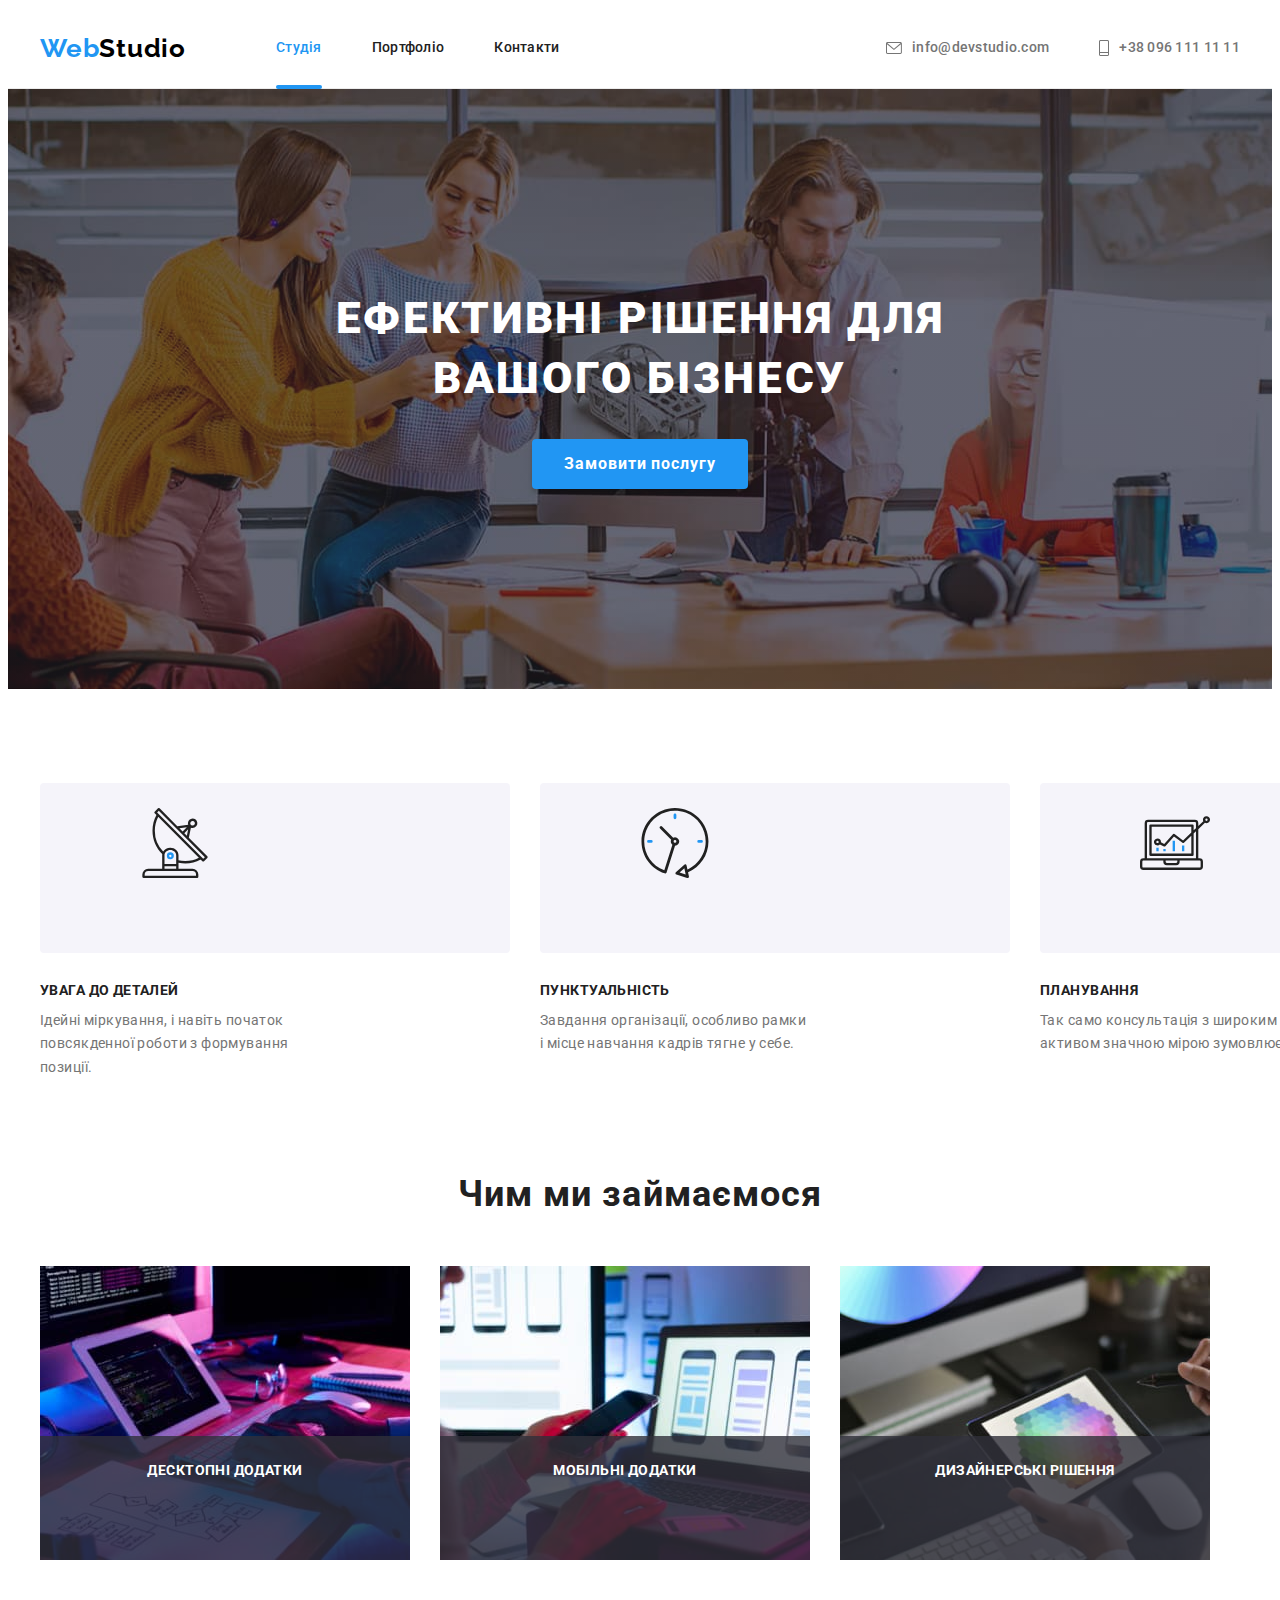
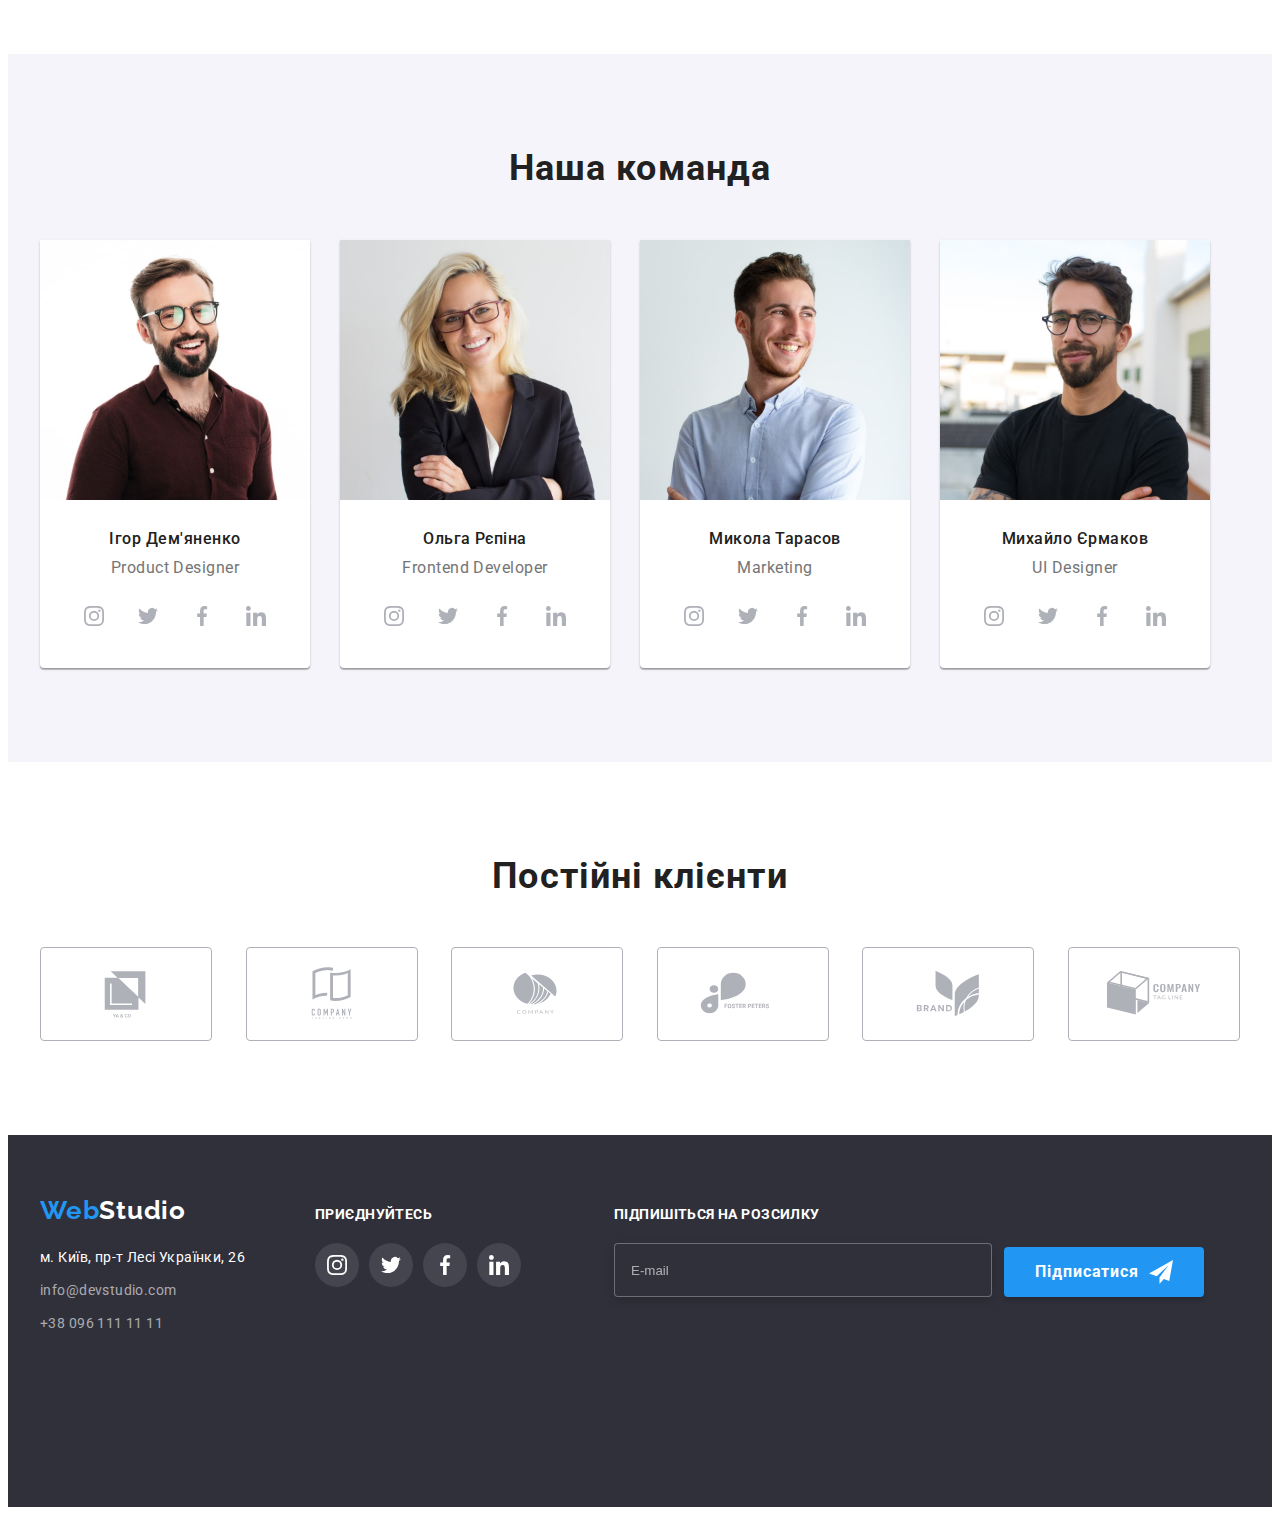
==== index.html @ c4a30b59 "finished" ====
<!DOCTYPE html>
<html lang="uk">

<head>
  <meta charset="UTF-8" />
  <meta http-equiv="X-UA-Compatible" content="IE=edge" />
  <meta name="viewport" content="width=device-width, initial-scale=1.0" />
  <title>WebStudio</title>
  <link rel="stylesheet" href="https://cdnjs.cloudflare.com/ajax/libs/modern-normalize/1.1.0/modern-normalize.min.css"
    integrity="sha512-wpPYUAdjBVSE4KJnH1VR1HeZfpl1ub8YT/NKx4PuQ5NmX2tKuGu6U/JRp5y+Y8XG2tV+wKQpNHVUX03MfMFn9Q=="
    crossorigin="anonymous" referrerpolicy="no-referrer">
  <link rel="preconnect" href="https://fonts.googleapis.com">
  <link rel="preconnect" href="https://fonts.gstatic.com" crossorigin>
  <link href="https://fonts.googleapis.com/css2?family=Raleway:wght@700&family=Roboto:wght@400;500;700;900&display=swap"
    rel="stylesheet">
  <link rel="stylesheet" href="./css/styles.css">
</head>

<body>
  <!-- Верхня лінія -->
  <header class="header-section">
    <div class="container nav-section">

      <nav class="main-nav">
        <a class="logo" href="./index.html" lang="en"><span class="first-logo">Web</span><span
            class="second-logo">Studio</span></a>
        <ul class="nav-list">
          <li class="item"><a class="header-list nav-link current" href="./index.html">Студія</a></li>
          <li class="item"><a class="header-list nav-link" href="./portfolio.html">Портфоліо</a></li>
          <li class="item"><a class="header-list nav-link" href="">Контакти</a></li>
        </ul>
      </nav>

      <ul class="nav-list main-nav">
        <li class="item"><a class="header-list nav-contacts" href="mailto:info@devstudio.com">
            <svg class="nav-icon" width="16" height="12">
              <use href="./images/icons.svg#icon-envelope"></use>
            </svg> info@devstudio.com</a>
        </li>
        <li class="item"><a class="header-list nav-contacts" href="tel:+380961111111">
            <svg class="nav-icon" width="10" height="16">
              <use href="./images/icons.svg#icon-phone"></use>
            </svg> +38 096 111 11 11</a></li>
      </ul>

    </div>
  </header>

  <main>
    <!-- Hero -->
    <section class="hero-section">

      <h1 class="hero-title">Ефективні рішення для вашого бізнесу</h1>
      <button class="button btn" type="button" data-modal-open>Замовити послугу</button>


    </section>
    <!-- Особливості -->
    <section>
      <div class="container">
        <h2 class="visually-hidden">Наші особливості</h2>

        <ul class="features-lists">
          <li class="list">
            <div class="feature-list-icons">
              <svg class="features-icon">
                <use href="./images/icons.svg#icon-antenna"></use>
              </svg>
            </div>
            <h3 class="features-title">УВАГА ДО ДЕТАЛЕЙ</h3>
            <p class="features-text">
              Ідейні міркування, і навіть початок повсякденної роботи з
              формування позиції.
            </p>
          </li>

          <li class="list">
            <div class="feature-list-icons">
              <svg class="features-icon">
                <use href="./images/icons.svg#icon-clock"></use>
              </svg>
            </div>
            <h3 class="features-title">ПУНКТУАЛЬНІСТЬ</h3>
            <p class="features-text">
              Завдання організації, особливо рамки і місце навчання кадрів тягне
              у себе.
            </p>
          </li>

          <li class="list">
            <div class="feature-list-icons">
              <svg class="features-icon">
                <use href="./images/icons.svg#icon-diagram"></use>
              </svg>
            </div>
            <h3 class="features-title">ПЛАНУВАННЯ</h3>
            <p class="features-text">
              Так само консультація з широким активом значною мірою зумовлює.
            </p>
          </li>

          <li class="list">
            <div class="feature-list-icons">
              <svg class="features-icon">
                <use href="./images/icons.svg#icon-astronaut"></use>
              </svg>
            </div>
            <h3 class="features-title">СУЧАСНІ ТЕХНОЛОГІЇ</h3>
            <p class="features-text">
              Значимість цих проблем настільки очевидна, що реалізація планових
              завдань.
            </p>
          </li>
        </ul>
      </div>
    </section>
    <!-- Чим ми займаємося -->
    <section class="work-section">
      <div class="container">
        <h2 class="work-title">Чим ми займаємося</h2>
        <ul class="work-cards">
          <li class="card">
            <img src="./images/programer-working.jpg" alt="Десктопні додатки" width="370" height="294" />
            <h2 class="work-subtitle">Десктопні додатки</h2>
          </li>
          <li class="card">
            <img src="./images/web-ui-designers.jpg" alt="Мобільні додатки" width="370" height="294" />
            <h2 class="work-subtitle">Мобільні додатки</h2>
          </li>
          <li class="card">
            <img src="./images/web-design.jpg" alt="Дизайнерські рішення" width="370" height="294" />
            <h2 class="work-subtitle">Дизайнерські рішення</h2>
          </li>
        </ul>
      </div>

    </section>
    <!-- Наша команда -->
    <section class="team-section">
      <div class="container">
        <h2 class="team-title">Наша команда</h2>
        <ul class="team-cards">

          <li class="team-card">
            <img src="./images/demyanenko.jpg" alt="Фото Ігоря Дем'яненко" width="270">
            <div class="team-text-box">
              <h3 class="text-about">Ігор Дем'яненко</h3>
              <p class="team-text">Product Designer</p>
              <ul class="network-list">

                <li>
                  <a class="network-link" href=""><svg class="social-network">
                      <use href="./images/icons.svg#icon-instagram"></use>
                    </svg></a>
                </li>

                <li>
                  <a class="network-link" href=""><svg class="social-network">
                      <use href="./images/icons.svg#icon-twitter"></use>
                    </svg></a>
                </li>

                <li>
                  <a class="network-link" href=""><svg class="social-network">
                      <use href="./images/icons.svg#icon-facebook"></use>
                    </svg></a>
                </li>

                <li>
                  <a class="network-link" href=""><svg class="social-network">
                      <use href="./images/icons.svg#icon-linkedin"></use>
                    </svg></a>
                </li>

              </ul>
            </div>

          </li>

          <li class="team-card">
            <img src="./images/repina.jpg" alt="Фото Ольги Рєпіної" width="270">
            <div class="team-text-box">
              <h3 class="text-about">Ольга Рєпіна</h3>
              <p class="team-text">Frontend Developer</p>
              <ul class="network-list">

                <li>
                  <a class="network-link" href=""><svg class="social-network">
                      <use href="./images/icons.svg#icon-instagram"></use>
                    </svg></a>
                </li>

                <li>
                  <a class="network-link" href=""><svg class="social-network">
                      <use href="./images/icons.svg#icon-twitter"></use>
                    </svg></a>
                </li>

                <li>
                  <a class="network-link" href=""><svg class="social-network">
                      <use href="./images/icons.svg#icon-facebook"></use>
                    </svg></a>
                </li>

                <li>
                  <a class="network-link" href=""><svg class="social-network">
                      <use href="./images/icons.svg#icon-linkedin"></use>
                    </svg></a>
                </li>

              </ul>
            </div>
          </li>

          <li class="team-card">
            <img src="./images/tarasov.jpg" alt="Фото Миколи Тарасова" width="270">
            <div class="team-text-box">
              <h3 class="text-about">Микола Тарасов</h3>
              <p class="team-text">Marketing</p>
              <ul class="network-list">

                <li>
                  <a class="network-link" href=""><svg class="social-network">
                      <use href="./images/icons.svg#icon-instagram"></use>
                    </svg></a>
                </li>

                <li>
                  <a class="network-link" href=""><svg class="social-network">
                      <use href="./images/icons.svg#icon-twitter"></use>
                    </svg></a>
                </li>

                <li>
                  <a class="network-link" href=""><svg class="social-network">
                      <use href="./images/icons.svg#icon-facebook"></use>
                    </svg></a>
                </li>

                <li>
                  <a class="network-link" href=""><svg class="social-network">
                      <use href="./images/icons.svg#icon-linkedin"></use>
                    </svg></a>
                </li>

              </ul>
            </div>
          </li>

          <li class="team-card">
            <img src="./images/ermakov.jpg" alt="Фото Михайла Єрмакова" width="270">
            <div class="team-text-box">
              <h3 class="text-about">Михайло Єрмаков</h3>
              <p class="team-text">UI Designer</p>
              <ul class="network-list">

                <li>
                  <a class="network-link" href=""><svg class="social-network">
                      <use href="./images/icons.svg#icon-instagram"></use>
                    </svg></a>
                </li>

                <li>
                  <a class="network-link" href=""><svg class="social-network">
                      <use href="./images/icons.svg#icon-twitter"></use>
                    </svg></a>
                </li>

                <li>
                  <a class="network-link" href=""><svg class="social-network">
                      <use href="./images/icons.svg#icon-facebook"></use>
                    </svg></a>
                </li>

                <li>
                  <a class="network-link" href=""><svg class="social-network">
                      <use href="./images/icons.svg#icon-linkedin"></use>
                    </svg></a>
                </li>

              </ul>
            </div>
          </li>

        </ul>
      </div>

    </section>
    <!-- Наші клієнти-->
    <section class="our-clients">
      <div class="container">

        <h2 class="clients-title">Постійні клієнти</h2>
        <ul class="clients-list">
          <li><a class="clients-link" href="#"><svg class="clients-icon">
                <use href="./images/icons.svg#icon-client1"></use>
              </svg></a></li>
          <li><a class="clients-link" href="#"><svg class="clients-icon">
                <use href="./images/icons.svg#icon-client2"></use>
              </svg></a></li>
          <li><a class="clients-link" href="#"><svg class="clients-icon">
                <use href="./images/icons.svg#icon-client3"></use>
              </svg></a></li>
          <li><a class="clients-link" href="#"><svg class="clients-icon">
                <use href="./images/icons.svg#icon-client4"></use>
              </svg></a></li>
          <li><a class="clients-link" href="#"><svg class="clients-icon">
                <use href="./images/icons.svg#icon-client5"></use>
              </svg></a></li>
          <li><a class="clients-link" href="#"><svg class="clients-icon">
                <use href="./images/icons.svg#icon-client6"></use>
              </svg></a></li>
        </ul>

      </div>

    </section>
  </main>
  <!-- Футер -->
  <footer class="footer-section">
    <div class="container footer-blocks">
      <div class="first-footer-block">
        <a class="logo-footer" href="./index.html" lang="en"><span class="first-logo">Web</span><span
            class="third-logo">Studio</span></a>
        <address class="adress-list">
          <ul>

            <li class="item">
              <a class="adress-link" href="https://goo.gl/maps/v7Aq9cfspmDYKa2J8" target="_blank"
                rel="noreferrer noopener">м.
                Київ, пр-т Лесі
                Українки, 26</a>
            </li>

            <li class="item"><a class="footer-list" href="mailto:info@devstudio.com">info@devstudio.com</a></li>
            <li class="item"><a class="footer-list" href="tel:+380961111111">+38 096 111 11 11</a></li>

          </ul>

        </address>

      </div>


      <div>
        <p class="networks-text">приєднуйтесь</p>
        <ul class="footer-links">

          <li>
            <a class="footer-network-link" href=""><svg class="social-network">
                <use href="./images/icons.svg#icon-instagram"></use>
              </svg></a>
          </li>

          <li>
            <a class="footer-network-link" href=""><svg class="social-network">
                <use href="./images/icons.svg#icon-twitter"></use>
              </svg></a>
          </li>

          <li>
            <a class="footer-network-link" href=""><svg class="social-network">
                <use href="./images/icons.svg#icon-facebook"></use>
              </svg></a>
          </li>

          <li>
            <a class="footer-network-link" href=""><svg class="social-network">
                <use href="./images/icons.svg#icon-linkedin"></use>
              </svg></a>
          </li>

        </ul>
      </div>

      <div class="footer-label">
        <div>
          <p class="networks-text">Підпишіться на розсилку</p>
          <label>
            <input type="email" name="email" placeholder="E-mail" />
          </label>
        </div>
        <button class="footer-btn btn" type="submit">Підписатися
          <svg class="icon-send" width="24" height="24">
            <use href="./images/icons.svg#icon-send"></use>
          </svg>
        </button>
      </div>
    </div>

  </footer>

  <div class="backdrop is-hidden" data-modal>
    <div class="modal">
      <button class="modal-button" type="button" data-modal-close>
        <svg class="modal-icon" width="11" height="11">
          <use href="./images/icons.svg#icon-close"></use>
        </svg>
      </button>

      <p class="form-text">Залиште свої дані, ми вам передзвонимо</p>

      <form class="form">

        <div class="form-field">
          <label class="label">
            Ім'я
            <input type="name" name="name" required />

            <svg class="form-icon" width="18" height="18">
              <use href="./images/icons.svg#person-form"></use>
            </svg>
          </label>
        </div>


        <div class="form-field">
          <label class="label">
            Телефон
            <input type="phone" name="phone" required />

            <svg class="form-icon" width="18" height="18">
              <use href="./images/icons.svg#phone-form"></use>
            </svg>
          </label>
        </div>

        <div class="form-field">
          <label class="label">
            Пошта
            <input type="email" name="email" required />

            <svg class="form-icon" width="18" height="18">
              <use href="./images/icons.svg#email-form"></use>
            </svg>
          </label>
        </div>

        <div class="form-field">
          <label class="label">
            Коментар
            <textarea name="feedback" rows="5" placeholder="Введіть текст"></textarea>
          </label>
        </div>



        <label class="check">
          <input class="check-box" type="checkbox" name="contract" value="contract" />
          <svg class="icon-check" width="16" height="15">
            <use href="./images/icons.svg#icon-check"></use>
          </svg>
          <span class="chek-text">Погоджуюся з розсилкою та приймаю</span><a class="chek-link" href="#">Умови
            договору</a>
        </label>

        <button class="form-button btn" type="submit">Відправити</button>
      </form>
    </div>
  </div>

  <script src="./js/modal.js"></script>
</body>



</html>
---- css/styles.css ----
:root {
   --title-text-color: #212121;
   --primary-text-color: #757575;
   --accent-color: #2196F3;
   --white-color: #FFFFFF;
   --black-color: #000000;
   --secondary-bg-color: #F5F4FA;
   --dark-bg-color: #2F303A;
   --button-focus: #188CE8;
   --adress-color: rgba(255, 255, 255, 0.6);
   --border-color: #EEEEEE;
   --social-network-color: #AFB1B8;
   --bg-footer-icon-color: rgba(255, 255, 255, 0.1);
   --hero-bg: #C4C4C4;
   --pf-overflow-color: rgba(33, 150, 243, 0.9);
   --modal-bg-color: rgba(0, 0, 0, 0.2);

   --button-shadow: 0px 3px 1px rgba(0, 0, 0, 0.1),
      0px 1px 2px rgba(0, 0, 0, 0.08),
      0px 2px 2px rgba(0, 0, 0, 0.12);

   --modal-box-shadow: box-shadow: 0px 1px 3px rgba(0, 0, 0, 0.12), 0px 1px 1px rgba(0, 0, 0, 0.14), 0px 2px 1px rgba(0, 0, 0, 0.2);

   --poftfolio-card-shadow: box-shadow: 0px 1px 1px rgba(0, 0, 0, 0.12), 0px 4px 4px rgba(0, 0, 0, 0.06), 1px 4px 6px rgba(0, 0, 0, 0.16);
   
}

/* ------------------------ General ------------------- */


a {
   text-decoration: none;
}

li {
   list-style-type: none;
}

body {
   font-family: 'Roboto', sans-serif;

   color: var(--primary-text-color);
   background-color: var(--white-color);
}

.container {
   margin-left: auto;
   margin-right: auto;
   padding-left: 15px;
   padding-right: 15px;
   width: 1200px;
   
}

img {
   display: block;
   max-width: 100%;
}


h1,
h2,
h3,
h4,
h5,
h6,
p {
   margin: 0;

}

ul {
   margin: 0;
   padding: 0;
}

section {
   padding-top: 94px;
   padding-bottom: 94px;
}
/* ---------------------- Button ---------------------------- */

.btn {
   cursor: pointer;
   border-radius: 4px;
   border: transparent;
   
   font-family: inherit;
   font-weight: 700;
   font-size: 16px;
   line-height: 1.87;
   letter-spacing: 0.06em;
   
   color: var(--white-color);
   background-color: var(--accent-color);
   box-shadow: 0px 4px 4px rgba(0, 0, 0, 0.15);
   
   transition: background-color 250ms cubic-bezier(0.4, 0, 0.2, 1);

}

/* -------------------------- Header --------------------- */

.header-section {
   border-bottom: 1px solid #ECECEC;
}


.nav-section {
   display: flex;
   justify-content: space-between;
   
}

/* ================== Logo ======================*/

.logo, .logo-footer {
   font-family: 'Raleway';
   font-style: normal;
   font-weight: 700;
   font-size: 26px;
   line-height: 1.19;
   letter-spacing: 0.03em;
}

.logo {
   margin-right: 90px;
}

.first-logo {
   color: var(--accent-color);
}

.second-logo {
   color: var(--black-color);
}

.third-logo {
   color: var(--white-color);
}

/* ------------------------ Navigation ------------------------*/

.header-list {
   font-weight: 500;
   font-size: 14px;
   line-height: 1.14;
   letter-spacing: 0.02em;
}

.main-nav {
   display: flex;
   align-items: center;
}

.nav-list {
   display: flex;
}

.nav-list .item + .item {
   margin-left: 50px;
}


.nav-link {
   position: relative;
   display: block;
   padding: 32px 0;

   color: var(--title-text-color);

   transition: color 250ms cubic-bezier(0.4, 0, 0.2, 1);

}

.nav-link:hover,
.nav-link:focus {
   color: var(--accent-color);

}

.nav-link.current {
   color: var(--accent-color);

      /* outline: 2px solid red; */
}

.current::after {
   content: '';

   position: absolute;
   left: 0;
   bottom: -1px;

   display: block;
   width: 100%;
   height: 4px;
   border-radius: 2px;
   background-color: var(--accent-color);   
   
}


.nav-contacts {
   display: flex;
   align-items: center;
   padding: 32px 0;

   color: var(--primary-text-color);

   transition: color 250ms cubic-bezier(0.4, 0, 0.2, 1);
   
}

.nav-contacts:hover, 
.nav-contacts:focus,
.nav-icon:hover,
.nav-icon:focus{
   color: var(--accent-color);
   fill: var(--accent-color);

}

.nav-icon {
   margin-right: 10px;
   fill: currentColor;

   transition: fill 250ms cubic-bezier(0.4, 0, 0.2, 1);
}


/* ------------------------ HERO ------------------------------- */

.hero-section {
   padding: 200px 0;
   margin: auto;
   max-width: 1600px;
   text-align: center;

   background-image: linear-gradient(to right, rgba(47, 48, 58, 0.4), rgba(47, 48, 58, 0.4)), url(../images/hero-banner.jpg);
   background-position: 50% 50%;
   background-repeat: no-repeat;
   background-size: cover;
   
   background-color: var(--hero-bg);
}

.hero-title {
   margin-top: 0;
   margin-bottom: 30px;
   margin-left: auto;
   margin-right: auto;
   max-width: 696px;

   font-weight: 900;
   font-size: 44px;
   line-height: 1.36;
   letter-spacing: 0.06em;
   text-transform: uppercase;

   color: var(--white-color);
   
   
}

.button {
   min-width: 216px;
   padding: 10px 32px;
   
   
}


.button:focus,
.button:hover,
.footer-btn:hover,
.footer-btn:focus {
   background-color: var(--button-focus);

}


/* < !-------------------- Особливості ----------------------> */

.visually-hidden {
   position: absolute;
   white-space: nowrap;
   width: 1px;
   height: 1px;
   overflow: hidden;
   border: 0;
   padding: 0;
   clip: rect(0 0 0 0);
   clip-path: inset(50%);
   margin: -1px;
}

.feature-list-icons {
   width: 270px;
   height: 120px;
   padding: 25px 100px;
   margin-bottom: 30px;
   border-radius: 4px;

   background-color: var(--secondary-bg-color);
}

.features-lists {
   display: flex;
   
}

.features-icon {
   width: 70px;
   height: 70px;
   fill: currentColor;
}



.features-title {
   margin-top: 0;
   margin-bottom: 10px;
   width: 270px;

   font-weight: 700;
   font-size: 14px;
   line-height: 1.14;
   letter-spacing: 0.03em;
   text-transform: uppercase;

   color: var(--title-text-color);
}


.features-text {
   width: 270px;

   font-size: 14px;
   line-height: 1.71;
   letter-spacing: 0.03em;

}

.features-lists .list + .list {
   margin-left: 30px;
}

.work-title, 
.team-title,
.clients-title {
   margin-bottom: 50px;

   font-weight: 700;
   font-size: 36px;
   line-height: 1.16;
   text-align: center;
   letter-spacing: 0.03em;

   color: var(--title-text-color);
}

/* ---------------------Чим ми займаємося--------------------- */

.work-section {
   padding-top: 0;
}


.work-cards {
   display: flex;
}

.card {
   position: relative;
}

.work-subtitle {
   position: absolute;
   bottom: 0;

   padding: 27px 0;

   width: 100%;
   height: 70px;

   font-weight: 700;
   font-size: 14px;
   line-height: 1.14;
   text-align: center;
   letter-spacing: 0.03em;
   text-transform: uppercase;
   
   color: var(--white-color);
   background-color:rgba(47, 48, 58, 0.8);
}

.card:not(:last-child) {
   margin-right: 30px;
}


/* -------------------------Наша команда--------------------- */



.team-section {
   background-color: var(--secondary-bg-color);
}


.team-cards {
   display: flex;
   
}

.team-card {
   text-align: center;

   background-color: var(--white-color);
   box-shadow: 0px 1px 3px rgba(0, 0, 0, 0.12),
      0px 1px 1px rgba(0, 0, 0, 0.14),
      0px 2px 1px rgba(0, 0, 0, 0.2);
      border-radius: 0px 0px 4px 4px;
}


.team-card:not(:last-child) {
   margin-right: 30px;
}

.text-about {
   
   margin-bottom: 10px;

   font-weight: 500;
   font-size: 16px;
   line-height: 1.18;
   letter-spacing: 0.03em;

   color: var(--title-text-color);
}

.team-text {
   margin-bottom: 16px;

   font-size: 16px;
   line-height: 1.18;
   letter-spacing: 0.03em;
}

.team-text-box {
   padding: 30px 0;
}

.network-list {
   display: flex;
   justify-content: center;
   gap: 10px;


   /* outline: 2px solid tomato; */
   
}

.social-network { 
   width: 20px;
   height: 20px;

   /* outline: 2px solid blue; */
}

.network-link {
   display: flex;
   justify-content: center;
   align-items: center;
   width: 44px;
   height: 44px;
   fill: var(--social-network-color);
   background-color: var(--white-color);
   border-radius: 50%;

   transition: background-color 250ms cubic-bezier(0.4, 0, 0.2, 1), fill 250ms cubic-bezier(0.4, 0, 0.2, 1);

   /* outline: 2px solid green; */

}


.network-link:hover,
.network-link:focus,
.footer-network-link:hover,
.footer-network-link:focus {
   fill: #FFFFFF;
   background-color: var(--accent-color);

}


/* ---------------------- Постійні клієнти----------------- */

.clients-list {
   display: flex;
   justify-content: space-between;

   /* outline: 2px solid tomato; */
}

.clients-link {
   
   display: flex;
   align-items: center;
   justify-content: center;
   width: 170px;
   height: 92px;
   
   border: 1px solid var(--social-network-color);
   border-radius: 4px;

   color: var(--social-network-color);

   transition: color 250ms cubic-bezier(0.4, 0, 0.2, 1), border-color 250ms cubic-bezier(0.4, 0, 0.2, 1);
   
}

.clients-icon {
   width: 106px;
   height: 60px;

   fill: currentColor;

}

.clients-link:hover, 
.clients-link:focus {
   color: var(--accent-color);
   border-color: var(--accent-color);

}



/*------------------- Футер ---------------------------*/



.footer-section {
   height: 252px;
   padding-top: 60px;
   padding-bottom: 60px;

   background-color: var(--dark-bg-color);
}


.adress-link {
   font-style: normal;
   font-size: 14px;
   line-height: 1.71;     
   letter-spacing: 0.03em;

   color: var(--white-color);

   transition: color 250ms cubic-bezier(0.4, 0, 0.2, 1);
}

.adress-link:hover, 
.adress-link:focus {
   color: var(--accent-color);

}

.footer-list {
   font-style: normal;
   font-size: 14px;
   line-height: 1.71;
   letter-spacing: 0.03em;

   color: var(--adress-color);

   transition: color 250ms cubic-bezier(0.4, 0, 0.2, 1);
}

.adress-list {
   margin-top: 20px;
}

.footer-list:hover, 
.footer-list:focus {
   color: var(--accent-color);

}


.adress-list .item + .item {
   margin-top: 9px;
}

.networks-text {
   margin-bottom: 20px;
   font-weight: 700;
   font-size: 14px;
   line-height: 1.14;
   letter-spacing: 0.03em;
   text-transform: uppercase;
   
   color: var(--white-color);
}

.footer-network-link {
   display: flex;
   justify-content: center;
   align-items: center;
   border-radius: 50%;
   width: 44px;
   height: 44px;
   fill: var(--white-color);
   background-color: var(--bg-footer-icon-color);

   transition: background-color 250ms cubic-bezier(0.4, 0, 0.2, 1);

}

.footer-blocks {
   display: flex;
   align-items: baseline;
}

.first-footer-block {
   margin-right: 70px;
}

.footer-links {
   display: flex;
   gap: 10px;
}

.footer-label {
   display: flex;
   align-items: flex-end;
   gap: 12px;
   margin-left: 93px;
}

.footer-btn {
   display: flex;
   justify-content: center;
   align-items: center;
   gap: 10px;
   padding-top: 10px;
   padding-bottom: 10px;
   width: 200px;
   height: 50px;

   transition: background-color 250ms cubic-bezier(0.4, 0, 0.2, 1);
}

.footer-label input {
   padding-left: 16px;
   width: 358px;
   height: 50px;
   border: 1px solid rgba(255, 255, 255, 0.3);
   filter: drop-shadow(0px 4px 4px rgba(0, 0, 0, 0.15));
   border-radius: 4px;

   background-color: var(--dark-bg-color)
}

.footer-label input:hover,
.footer-label input:focus {

   outline-color: var(--accent-color);
   border-color: var(--accent-color);
   
}

.footer-label input::placeholder {
   color: var(--adress-color);
}

.icon-send {
   fill: var(--white-color);
}

/* -------------------- Portfolio  ------------------*/

.portfolio-buttons {
   display: flex;
   justify-content: center;
   margin-bottom: 50px;
  
}

.portfolio-button {
   padding: 6px 22px;
   cursor: pointer;
   border-radius: 4px;
   border: transparent;

   min-width: 73px;
   font-family: inherit;
   font-weight: 500;
   font-size: 16px;
   line-height: 1.62;
   text-align: center;
   letter-spacing: 0.03em;

   background-color: var(--secondary-bg-color);
   color: var(--title-text-color);

   transition: background-color 250ms cubic-bezier(0.4, 0, 0.2, 1), color 250ms cubic-bezier(0.4, 0, 0.2, 1), box-shadow 250ms cubic-bezier(0.4, 0, 0.2, 1);
    
}

.portfolio-buttons > .item:not(:first-child) {
   margin-left: 8px;
}

.portfolio-button:hover,
.portfolio-button:focus {
   background-color: var(--accent-color);
   color: var(--white-color);
   box-shadow: var(--button-shadow);

}

.project-title {
   margin-bottom: 4px;
   font-weight: 700;
   font-size: 18px;
   line-height: 2;
   letter-spacing: 0.06em;

   color: var(--title-text-color);
}

.project-caption {
   
   font-size: 16px;
   line-height: 1.88;
   letter-spacing: 0.03em;

   color: var(--primary-text-color);
}


.pf-card {
   background: var(--white-color);
}

.pf-links {
   display: block;

   transition: box-shadow 250ms cubic-bezier(0.4, 0, 0.2, 1);
}

.pf-links:hover,
.pf-links:focus {
   box-shadow: 0px 1px 1px rgba(0, 0, 0, 0.12), 0px 4px 4px rgba(0, 0, 0, 0.06), 1px 4px 6px rgba(0, 0, 0, 0.16);

}

.portfolio-cards {
   display: flex;
   flex-wrap: wrap;
   gap: 30px;
}

.pf-card-text {
   padding: 20px 24px;

   border-right: 1px solid #EEEEEE;
   border-bottom: 1px solid #EEEEEE;
   border-left: 1px solid #EEEEEE;
}


.pf-thumb {
   position: relative;
   overflow: hidden;
}

.pf-links:hover .overlay,
.pf-links:focus .overlay {
   transform: translateY(0);

}

.overlay {
   position: absolute;
   top: 0;
   left: 0;
   width: 100%;
   height: 100%;
   background-color: var(--pf-overflow-color);

   transform: translateY(101%);

   transition: transform 250ms cubic-bezier(0.4, 0, 0.2, 1);
}

.overlay-text {
   padding: 63px 24px;
   font-size: 18px;
   line-height: 1.56;
   letter-spacing: 0.03em;
   
   color: var(--white-color);
}



/* ==================== Modal ===================== */



.backdrop {
   position: fixed;
   top: 0;
   left: 0;
   width: 100%;
   height: 100%;
   z-index: 100;
   background-color: var(--modal-bg-color);

   transition: visibility 250ms cubic-bezier(0.4, 0, 0.2, 1), opacity 250ms cubic-bezier(0.4, 0, 0.2, 1);
}

.backdrop.is-hidden {
   opacity: 0;
   pointer-events: none;
   visibility: hidden;
}

.modal {
   padding: 40px;

   position: absolute;
   top: 50%;
   left: 50%;
   transform: translate(-50%, -50%);


   min-width: 528px;
   min-height: 581px;

   background-color: var(--white-color);

   box-shadow: var(--modal-box-shadow);
   border-radius: 4px;


}

.modal-button {
   position: absolute;
   top: 8px;
   right: 8px;

   display: flex;
   align-items: center;
   justify-content: center;

   width: 30px;
   height: 30px;
   cursor: pointer;

   border-radius: 50%;
   border: 1px solid rgba(0, 0, 0, 0.1);
   background-color: var(--white-color);
   fill: var(--black-color);

   transition: fill 250ms cubic-bezier(0.4, 0, 0.2, 1);

}

.modal-button:hover,
.modal-button:focus {
   fill: var(--accent-color);

}

.form-button {
   display: block;
   padding: 10px 52px;
   min-width: 200px;
   margin: auto;

   transition: background-color 250ms cubic-bezier(0.4, 0, 0.2, 1);
}

.form-button:hover, 
.form-button:focus {
   background-color: var(--button-focus);
}

.form {
   
   margin-left: auto;
   margin-right: auto;
   width: 448px;

   /* outline: 1px solid blue; */
}


.form-text {
   margin-bottom: 12px;
   font-weight: 700;
   font-size: 20px;
   line-height: 1.15;
   text-align: center;
   letter-spacing: 0.03em;
   
   color: var(--title-text-color);
}

.form-field {
   /* outline: 1px solid tomato; */

   margin-bottom: 20px;
   
}

.label {
   position: relative;
   display: flex;
   flex-direction: column;
   width: 100%;

}

textarea {
   margin-top: 4px;
   padding: 12px 16px;

   resize: none;

   border: 1px solid rgba(33, 33, 33, 0.2);
   border-radius: 4px;

   transition: border-color 250ms cubic-bezier(0.4, 0, 0.2, 1), outline-color 250ms cubic-bezier(0.4, 0, 0.2, 1);

}


.form-icon {
   position: absolute;

   bottom: 11px;
   left: 12px;

   transition: fill 250ms cubic-bezier(0.4, 0, 0.2, 1);
}

.form-field input {
   margin-top: 4px;
   padding-left: 42px;
   border: 1px solid rgba(33, 33, 33, 0.2);
   border-radius: 4px;
   min-height: 40px;

   transition: border-color 250ms cubic-bezier(0.4, 0, 0.2, 1), outline-color 250ms cubic-bezier(0.4, 0, 0.2, 1);
}

label:hover,
.form-field input:hover,
.form-field input:focus,
.form-field input:focus + .form-icon,
textarea:hover,
textarea:focus {
   border-color: var(--accent-color);
   fill: var(--accent-color);
   outline-color: var(--accent-color);
}

.check {
   
   display: flex;
   align-items: center;
   justify-content: center;
   margin-bottom: 30px;

   /* outline: 2px solid green; */
}


.check > input {

   position: absolute;
   width: 1px;
   height: 1px;
   margin: -1px;
   border: 0;
   padding: 0;
   clip: rect(0 0 0 0);
   overflow: hidden;
}


.chek-text, .chek-link {
   
   font-size: 14px;
   line-height: 1.71;
   letter-spacing: 0.03em;

   color: var(--primary-text-color);
}

.chek-link {
   margin-left: 2px;
   color: var(--accent-color);
   text-decoration: underline;
}

.form-field textarea::placeholder {
   color: rgba(117, 117, 117, 0.5);
}

.icon-check {
   display: block;
   width: 16px;
   height: 15px;
   margin-right: 9px;

   border: 2px solid var(--black-color);
   border-radius: 2px;

   background-color: var(--white-color);

   transition: border-color 250ms cubic-bezier(0.4, 0, 0.2, 1), background-color 250ms cubic-bezier(0.4, 0, 0.2, 1);
}

.check-box:checked + .icon-check {
   background-color: var(--accent-color);
   border-color: transparent;
 }
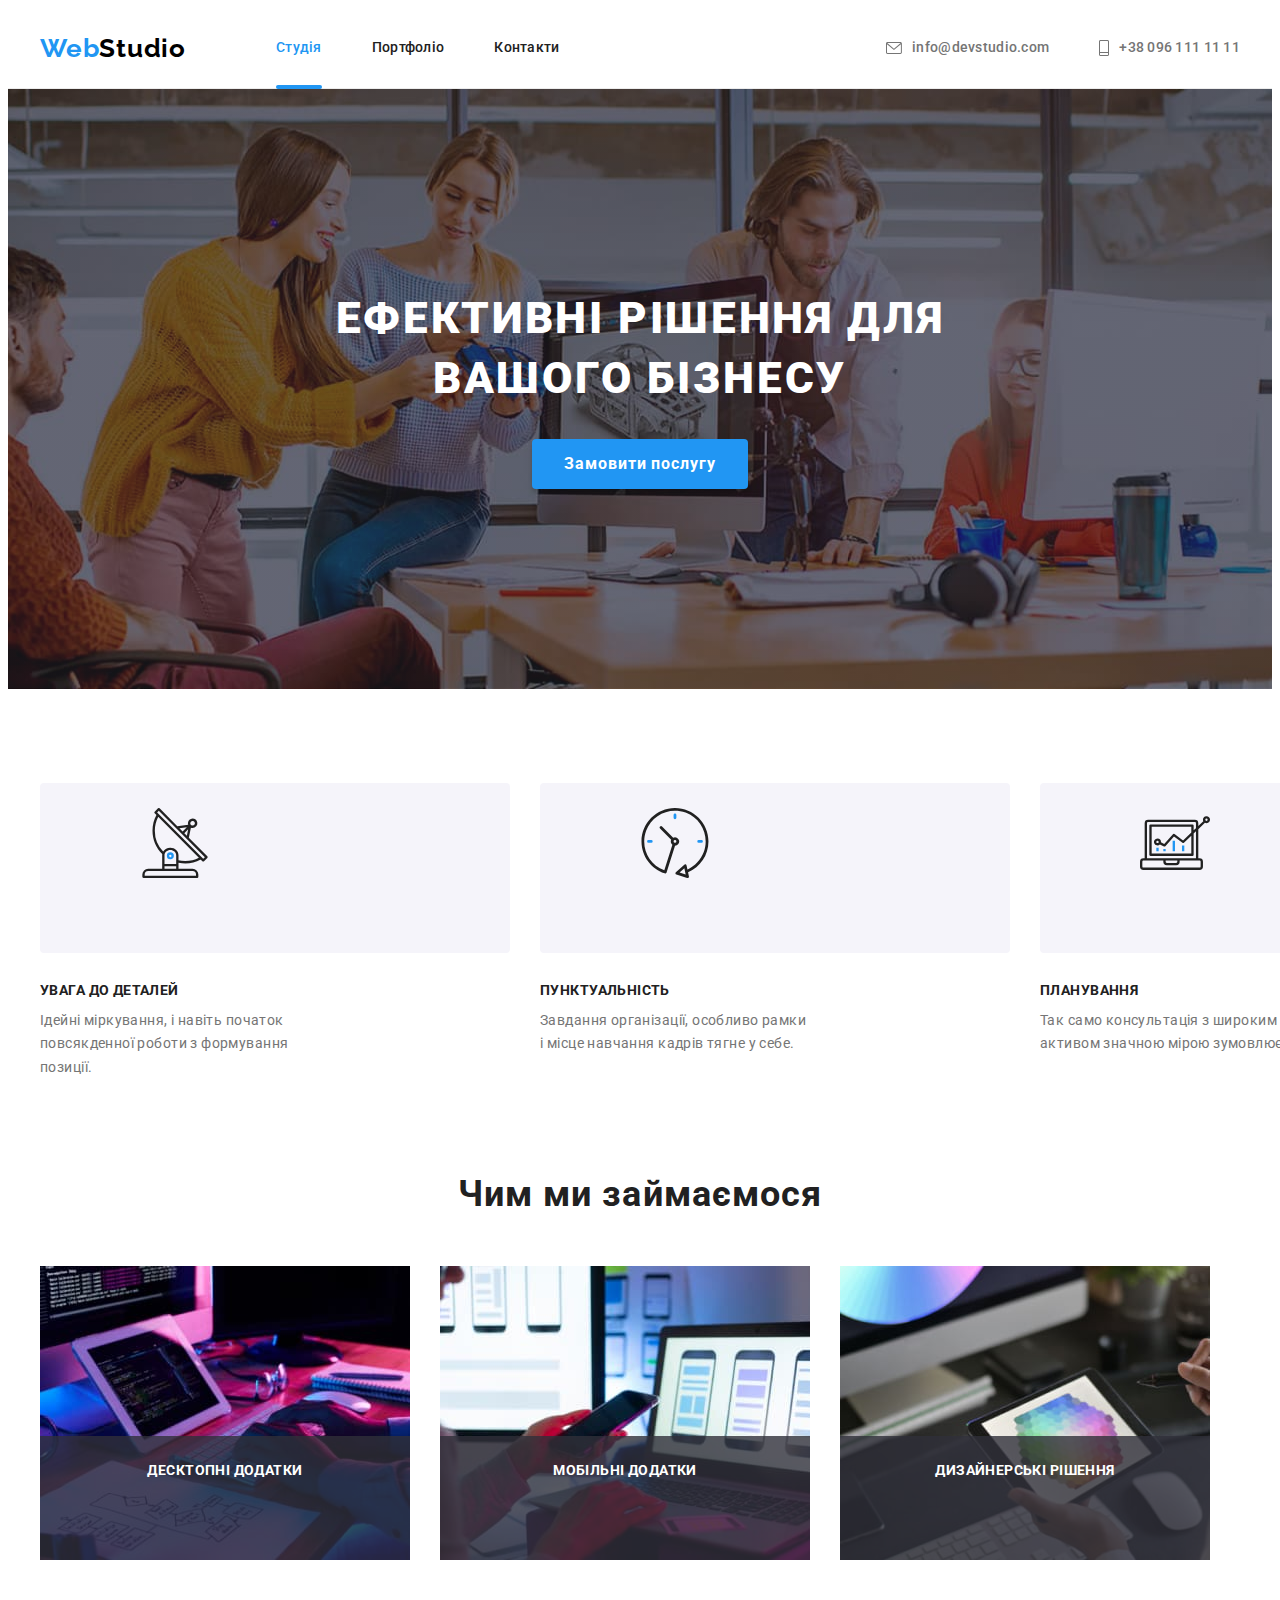
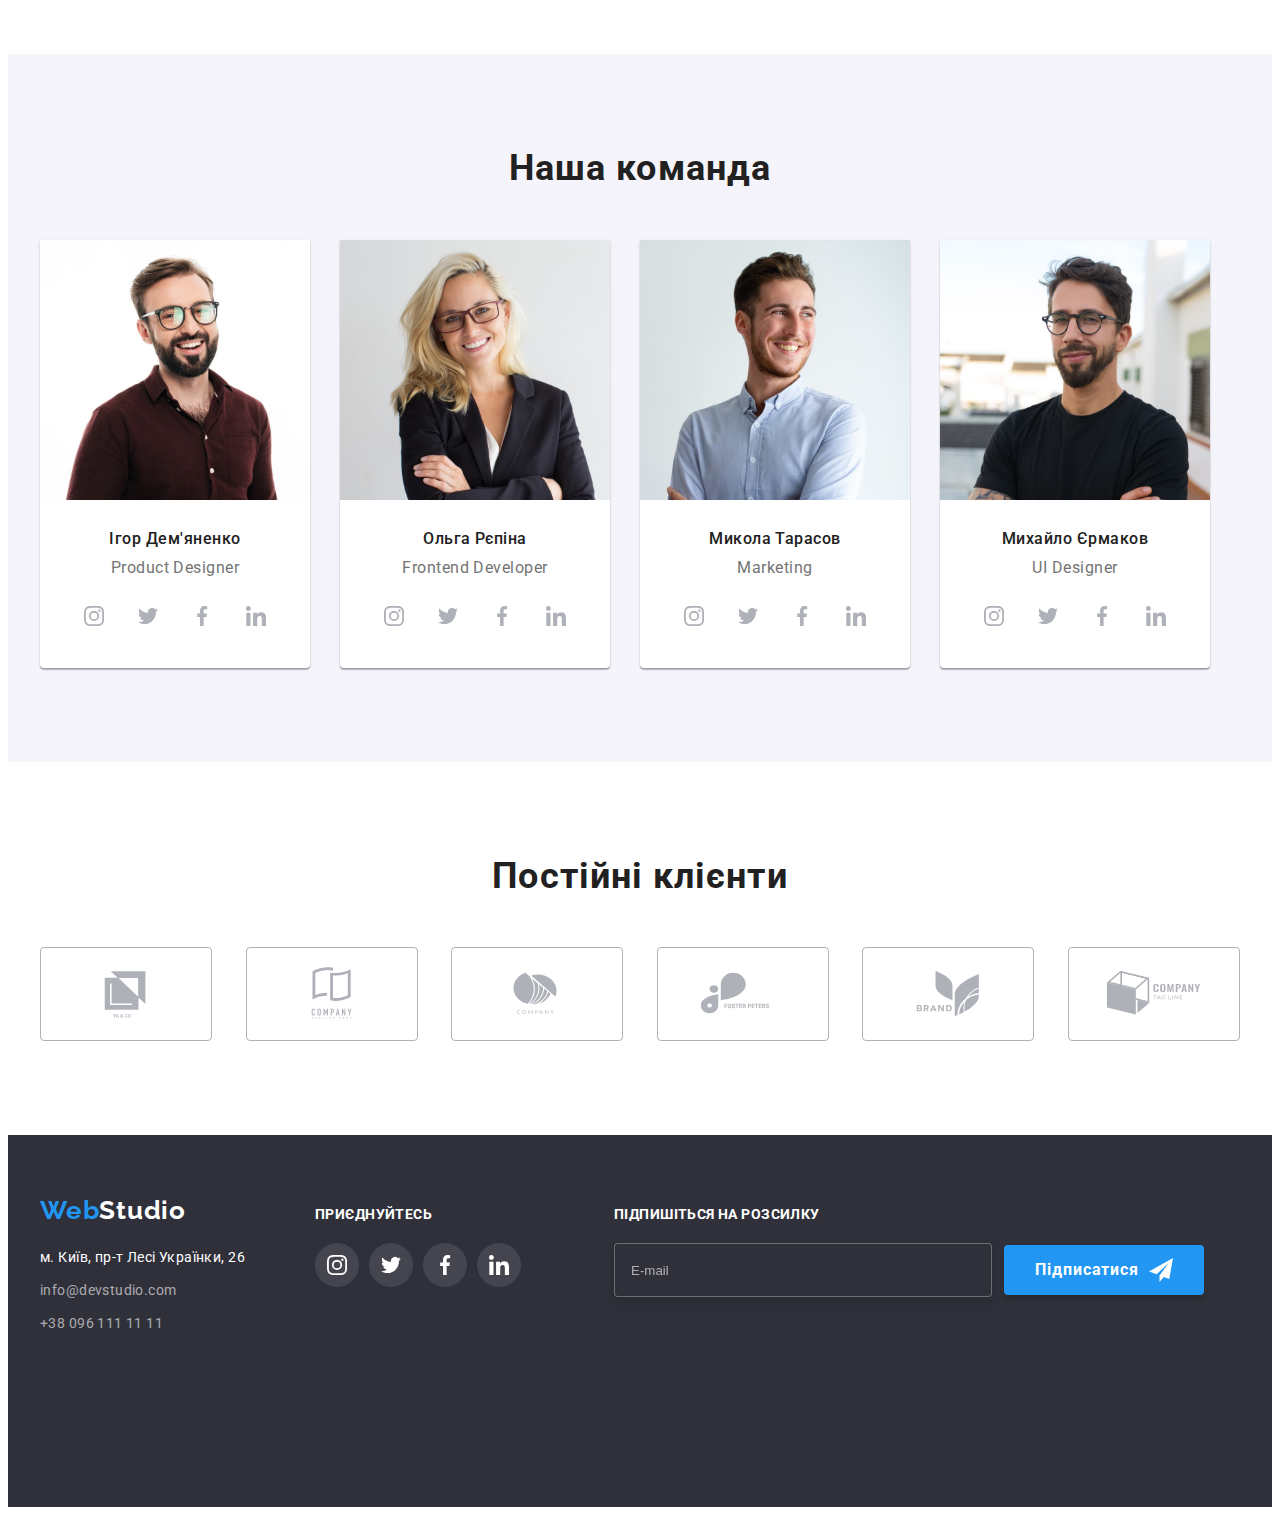
==== commit c46480c4: "made changes" ====
--- a/index.html
+++ b/index.html
@@ -374,17 +374,21 @@
       </div>
 
       <div class="footer-label">
-        <div>
-          <p class="networks-text">Підпишіться на розсилку</p>
+
+        <p class="networks-text">Підпишіться на розсилку</p>
+
+        <form class="footer-form">
           <label>
             <input type="email" name="email" placeholder="E-mail" />
           </label>
-        </div>
-        <button class="footer-btn btn" type="submit">Підписатися
-          <svg class="icon-send" width="24" height="24">
-            <use href="./images/icons.svg#icon-send"></use>
-          </svg>
-        </button>
+
+          <button class="footer-btn btn" type="submit">Підписатися
+            <svg class="icon-send" width="24" height="24">
+              <use href="./images/icons.svg#icon-send"></use>
+            </svg>
+          </button>
+
+        </form>
       </div>
     </div>
 
@@ -405,7 +409,7 @@
         <div class="form-field">
           <label class="label">
             Ім'я
-            <input type="name" name="name" required />
+            <input type="text" name="username" />
 
             <svg class="form-icon" width="18" height="18">
               <use href="./images/icons.svg#person-form"></use>
@@ -417,7 +421,7 @@
         <div class="form-field">
           <label class="label">
             Телефон
-            <input type="phone" name="phone" required />
+            <input type="tel" name="phone" />
 
             <svg class="form-icon" width="18" height="18">
               <use href="./images/icons.svg#phone-form"></use>
--- a/css/styles.css
+++ b/css/styles.css
@@ -638,9 +638,6 @@
 }
 
 .footer-label {
-   display: flex;
-   align-items: flex-end;
-   gap: 12px;
    margin-left: 93px;
 }
 
@@ -649,22 +646,26 @@
    justify-content: center;
    align-items: center;
    gap: 10px;
-   padding-top: 10px;
-   padding-bottom: 10px;
    width: 200px;
    height: 50px;
 
    transition: background-color 250ms cubic-bezier(0.4, 0, 0.2, 1);
 }
 
+.footer-form {
+   display: flex;
+   align-items: center;
+}
+
 .footer-label input {
+   margin-right: 12px;
    padding-left: 16px;
    width: 358px;
    height: 50px;
    border: 1px solid rgba(255, 255, 255, 0.3);
    filter: drop-shadow(0px 4px 4px rgba(0, 0, 0, 0.15));
    border-radius: 4px;
-
+   color: var(--white-color);
    background-color: var(--dark-bg-color)
 }
 
@@ -843,8 +844,8 @@
    transform: translate(-50%, -50%);
 
 
-   min-width: 528px;
-   min-height: 581px;
+   width: 528px;
+   height: 581px;
 
    background-color: var(--white-color);
 
@@ -919,12 +920,17 @@
 
 .form-field {
    /* outline: 1px solid tomato; */
-
-   margin-bottom: 20px;
+  
+   font-size: 12px;
+   line-height: 1.16;
+   letter-spacing: 0.01em;
+
+   margin-bottom: 10px;
    
 }
 
 .label {
+
    position: relative;
    display: flex;
    flex-direction: column;
@@ -982,6 +988,7 @@
    align-items: center;
    justify-content: center;
    margin-bottom: 30px;
+   margin-top: 20px;
 
    /* outline: 2px solid green; */
 }
